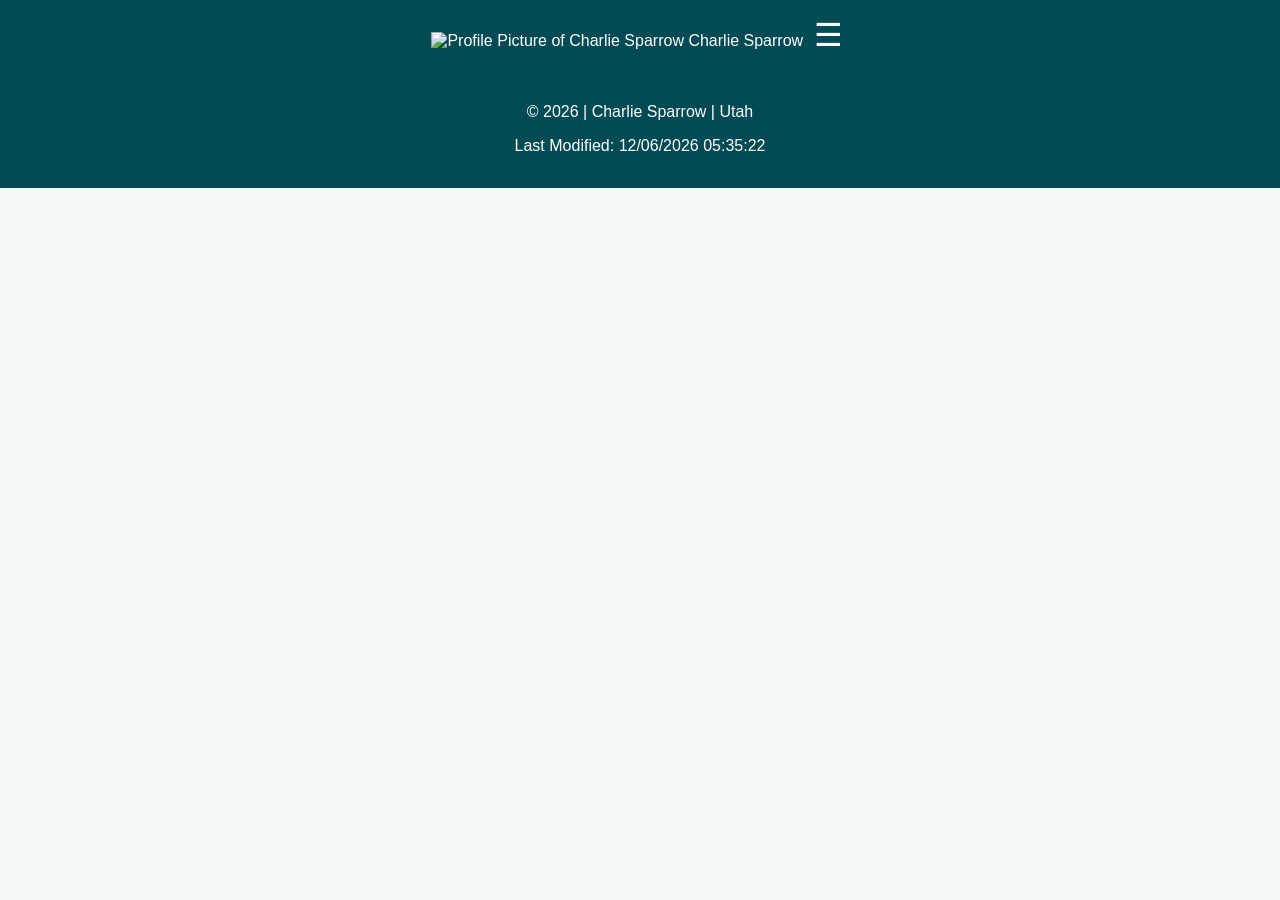
==== index.html @ 71c24eee "Added all necessary files" ====
<!DOCTYPE html>
<html lang="en">
<head>
    <meta charset="UTF-8">
    <meta name="viewport" content="width=device-width, initial-scale=1.0">
    <meta name="description" content="WDD 231 Course Home Page for Charlie Sparrow">
    <meta name="author" content="Charlie Sparrow">
    <title>Course Home Page | Charlie Sparrow</title>
    <link rel="stylesheet" href="styles/normalize.css">
    <link rel="stylesheet" href="styles/small.css">
    <link rel="stylesheet" href="styles/larger.css">
    <script src="scripts/main.js" defer></script>
</head>
<body>
    <header>
        <img src="images/profile.webp" alt="Profile Picture of Charlie Sparrow" width="100" height="100">
        <span>Charlie Sparrow</span>
        <button id="menu-button" aria-label="Open Navigation">☰</button>
    </header>

    <footer>
        <p>&copy; <span id="currentyear"></span> | Charlie Sparrow | Utah</p>
        <p>Last Modified: <span id="lastModified"></span></p>
    </footer>
</body>
</html>
---- styles/small.css ----
/* Color Palette & Fonts */
:root {
    --primary-color: #024b54; 
    --accent-color: #c25c04;  
    --bg-color: #f4f7f7;     
    --card-bg: #ffffff;      
    --text-color: #222222;   
    --completed-color: #c25c04; 
}

body {
    font-family: 'Roboto', sans-serif;
    color: var(--text-color);
    background-color: var(--bg-color);
    margin: 0;
    padding: 0;
}

/* Header & Footer */
header, footer {
    background-color: var(--primary-color);
    color: #ffffff;
    padding: 1rem;
    text-align: center;
}

/* Make sure the hamburger menu button is visible on the dark teal */
#menu-button {
    background: none;
    border: none;
    color: #ffffff;
    font-size: 2rem;
    cursor: pointer;
}

/* Navigation */
#main-nav {
    display: none; 
    flex-direction: column;
    list-style: none;
    padding: 0;
    margin: 0;
    background-color: var(--primary-color);
}

#main-nav a {
    color: #ffffff;
    text-decoration: none;
    padding: 1rem;
    display: block;
    border-bottom: 2px solid transparent; 
    transition: background-color 0.3s, border-color 0.3s;
}

/* Hover effect and Wayfinding using the Orange accent */
#main-nav a:hover, 
#main-nav a.active {
    background-color: rgba(255, 255, 255, 0.1);
    border-bottom: 2px solid var(--accent-color);
    color: var(--accent-color); 
}

/* Course Cards */
.card {
    background: var(--card-bg);
    padding: 1rem;
    margin-bottom: 1rem;
    border-radius: 8px;
    box-shadow: 0 4px 6px rgba(0,0,0,0.1); 
}

.course-card {
    padding: 1rem;
    border: 1px solid #dddddd;
    text-align: center;
    border-radius: 5px;
    background-color: var(--card-bg);
    color: var(--text-color);
    transition: transform 0.2s;
}

/* LO11: Classes Taken - Fills with Orange, text becomes white */
.course-card.completed {
    background-color: var(--completed-color);
    color: #ffffff;
    border-color: var(--completed-color);
}

/* Filter Buttons */
#filter-buttons button {
    background-color: var(--primary-color);
    color: #ffffff;
    border: none;
    padding: 0.5rem 1rem;
    margin: 0.25rem;
    border-radius: 4px;
    cursor: pointer;
}

#filter-buttons button:hover {
    background-color: var(--accent-color);
}
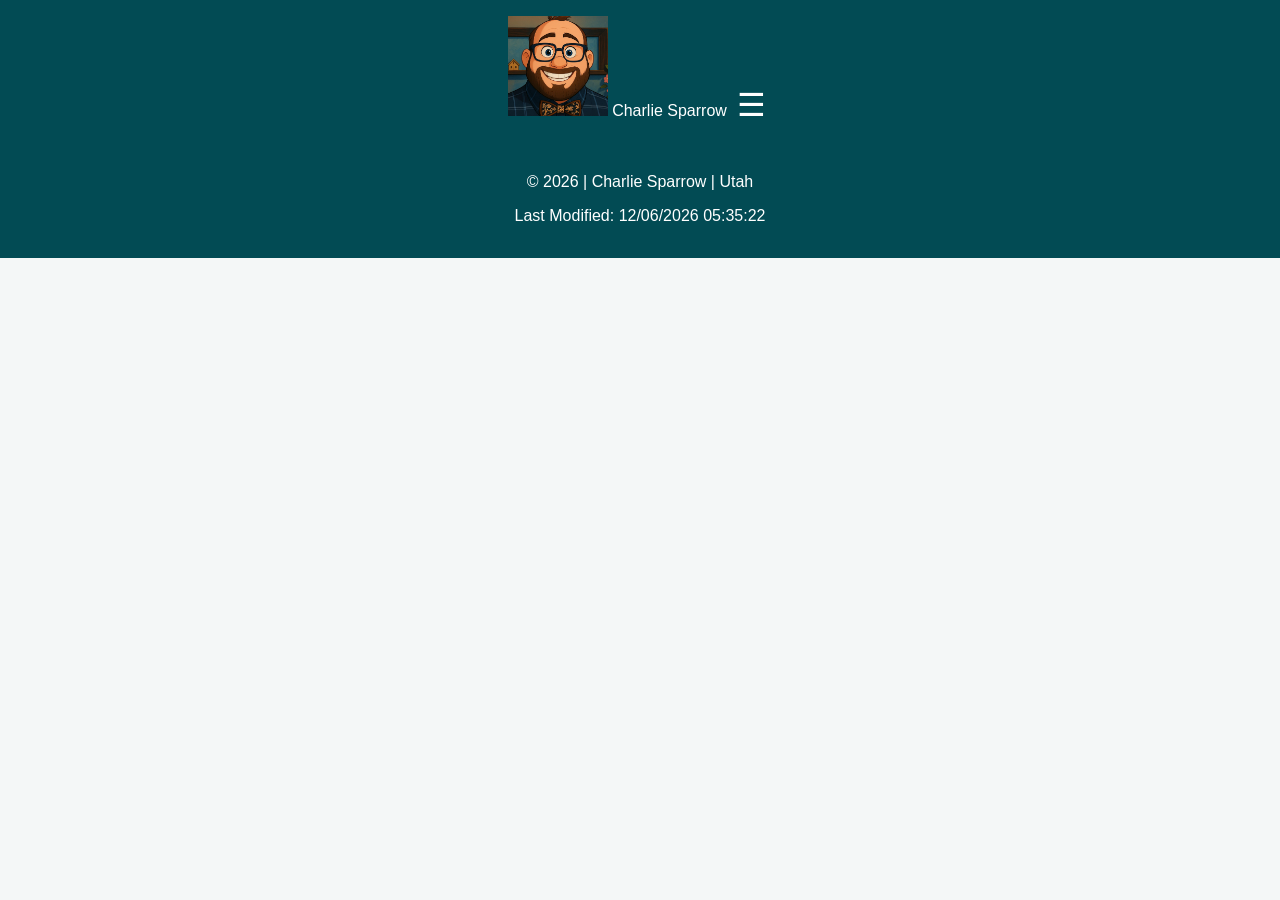
==== commit 74dcea26: "Added profile image" ====
--- a/index.html
+++ b/index.html
@@ -13,7 +13,7 @@
 </head>
 <body>
     <header>
-        <img src="images/profile.webp" alt="Profile Picture of Charlie Sparrow" width="100" height="100">
+        <img src="images/profile.jpg" alt="Profile Picture of Charlie Sparrow" width="100" height="100">
         <span>Charlie Sparrow</span>
         <button id="menu-button" aria-label="Open Navigation">☰</button>
     </header>
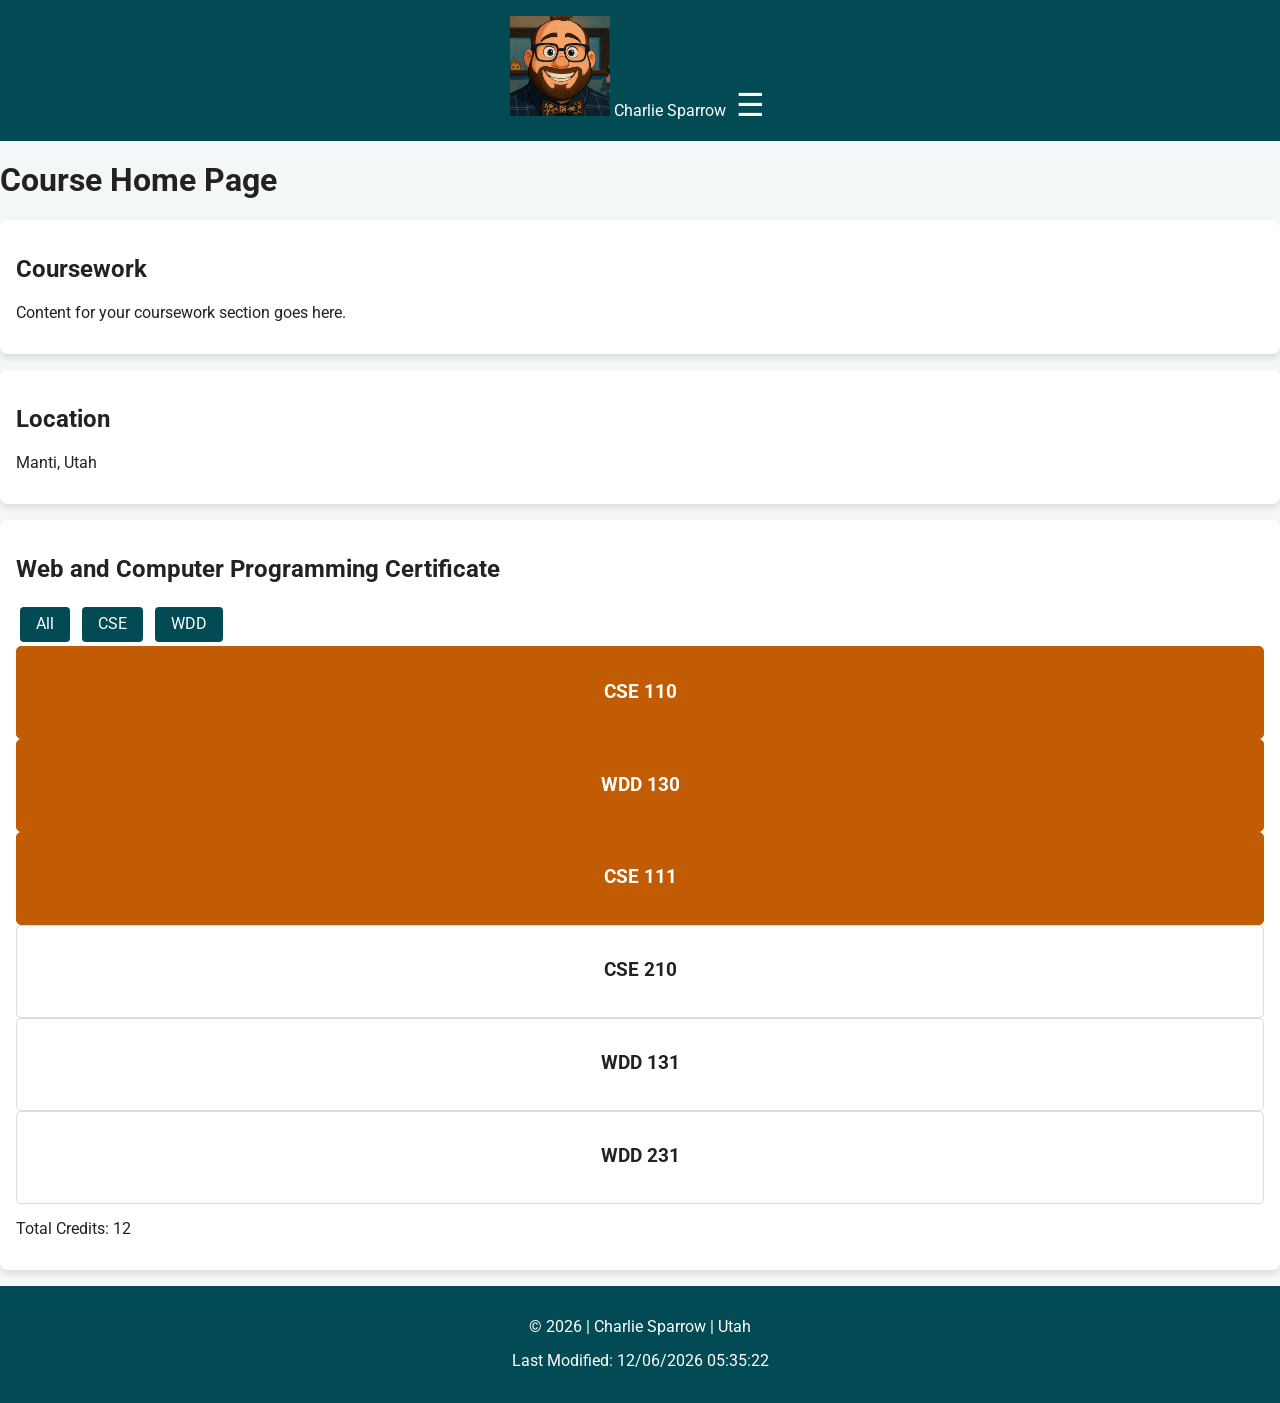
==== commit d719a56f: "Added home page content" ====
--- a/index.html
+++ b/index.html
@@ -3,12 +3,18 @@
 <head>
     <meta charset="UTF-8">
     <meta name="viewport" content="width=device-width, initial-scale=1.0">
-    <meta name="description" content="WDD 231 Course Home Page for Charlie Sparrow">
+    <meta name="description" content="WDD 231 Course Home Page for Charlie Sparrow, featuring coursework, certificates, and web development projects.">
     <meta name="author" content="Charlie Sparrow">
     <title>Course Home Page | Charlie Sparrow</title>
+    
     <link rel="stylesheet" href="styles/normalize.css">
     <link rel="stylesheet" href="styles/small.css">
     <link rel="stylesheet" href="styles/larger.css">
+    
+    <link rel="preconnect" href="https://fonts.googleapis.com">
+    <link rel="preconnect" href="https://fonts.gstatic.com" crossorigin>
+    <link href="https://fonts.googleapis.com/css2?family=Roboto:wght@400;700&display=swap" rel="stylesheet">
+    
     <script src="scripts/main.js" defer></script>
 </head>
 <body>
@@ -18,6 +24,40 @@
         <button id="menu-button" aria-label="Open Navigation">☰</button>
     </header>
 
+    <nav id="main-nav">
+        <a href="#" class="active">Home</a>
+        <a href="chamber/index.html">Chamber</a>
+        <a href="github/index.html">GitHub</a>
+        <a href="final/index.html">Final</a>
+    </nav>
+
+    <main>
+        <h1>Course Home Page</h1>
+        
+        <div class="content-grid">
+            <section class="card">
+                <h2>Coursework</h2>
+                <p>Content for your coursework section goes here.</p>
+            </section>
+
+            <section class="card">
+                <h2>Location</h2>
+                <p>Manti, Utah</p>
+            </section>
+        </div>
+
+        <section class="certificate-section card">
+            <h2>Web and Computer Programming Certificate</h2>
+            <div id="filter-buttons">
+                <button id="btn-all">All</button>
+                <button id="btn-cse">CSE</button>
+                <button id="btn-wdd">WDD</button>
+            </div>
+            <div id="course-container"></div>
+            <p class="credits-display">Total Credits: <span id="credit-total">0</span></p>
+        </section>
+    </main>
+
     <footer>
         <p>&copy; <span id="currentyear"></span> | Charlie Sparrow | Utah</p>
         <p>Last Modified: <span id="lastModified"></span></p>
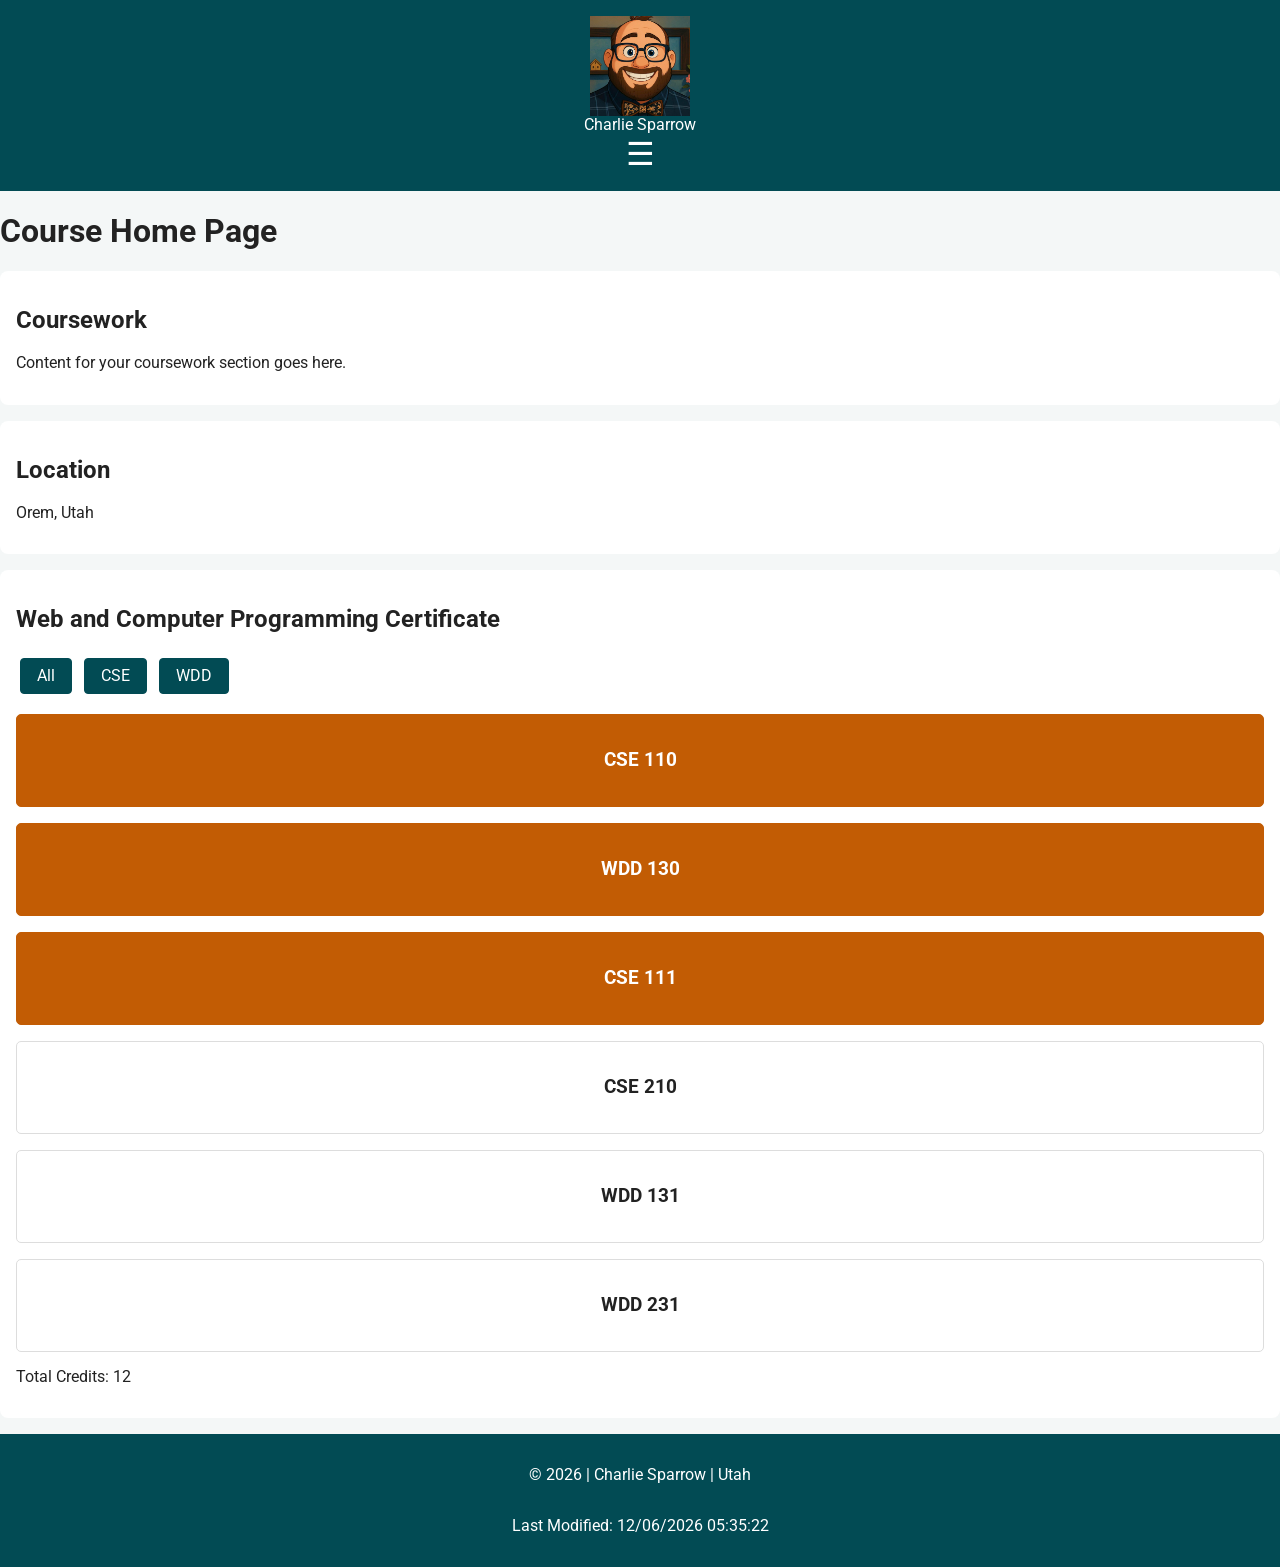
==== commit 54618755: "Fixed small index.html typos" ====
--- a/index.html
+++ b/index.html
@@ -42,7 +42,7 @@
 
             <section class="card">
                 <h2>Location</h2>
-                <p>Manti, Utah</p>
+                <p>Orem, Utah</p>
             </section>
         </div>
 
--- a/styles/small.css
+++ b/styles/small.css
@@ -1,11 +1,12 @@
-/* Color Palette & Fonts */
 :root {
     --primary-color: #024b54; 
     --accent-color: #c25c04;  
-    --bg-color: #f4f7f7;     
-    --card-bg: #ffffff;      
-    --text-color: #222222;   
+    --bg-color: #f4f7f7;      
+    --card-bg: #ffffff;       
+    --text-color: #222222;    
     --completed-color: #c25c04; 
+    --white-color: #ffffff;
+    --transparent-color: #ffffff00;
 }
 
 body {
@@ -16,57 +17,61 @@
     padding: 0;
 }
 
-/* Header & Footer */
 header, footer {
     background-color: var(--primary-color);
-    color: #ffffff;
+    color: var(--white-color);
     padding: 1rem;
     text-align: center;
+    display: flex;
+    flex-direction: column;
+    align-items: center;
 }
 
-/* Make sure the hamburger menu button is visible on the dark teal */
 #menu-button {
-    background: none;
-    border: none;
-    color: #ffffff;
+    background-color: var(--transparent-color);
+    border: 1px solid var(--transparent-color);
+    color: var(--white-color);
     font-size: 2rem;
     cursor: pointer;
 }
 
-/* Navigation */
 #main-nav {
     display: none; 
     flex-direction: column;
-    list-style: none;
-    padding: 0;
-    margin: 0;
     background-color: var(--primary-color);
 }
 
+#main-nav.open {
+    display: flex; 
+}
+
 #main-nav a {
-    color: #ffffff;
+    color: var(--white-color);
     text-decoration: none;
     padding: 1rem;
     display: block;
-    border-bottom: 2px solid transparent; 
-    transition: background-color 0.3s, border-color 0.3s;
+    border-bottom: 2px solid var(--transparent-color);
+    text-align: center;
 }
 
-/* Hover effect and Wayfinding using the Orange accent */
 #main-nav a:hover, 
 #main-nav a.active {
-    background-color: rgba(255, 255, 255, 0.1);
     border-bottom: 2px solid var(--accent-color);
     color: var(--accent-color); 
 }
 
-/* Course Cards */
 .card {
-    background: var(--card-bg);
+    background-color: var(--card-bg);
     padding: 1rem;
     margin-bottom: 1rem;
     border-radius: 8px;
-    box-shadow: 0 4px 6px rgba(0,0,0,0.1); 
+}
+
+#course-container {
+    display: flex;
+    flex-direction: column;
+    gap: 1rem;
+    margin-top: 1rem;
 }
 
 .course-card {
@@ -76,27 +81,24 @@
     border-radius: 5px;
     background-color: var(--card-bg);
     color: var(--text-color);
-    transition: transform 0.2s;
 }
 
-/* LO11: Classes Taken - Fills with Orange, text becomes white */
 .course-card.completed {
     background-color: var(--completed-color);
-    color: #ffffff;
+    color: var(--white-color);
     border-color: var(--completed-color);
 }
 
-/* Filter Buttons */
 #filter-buttons button {
     background-color: var(--primary-color);
-    color: #ffffff;
-    border: none;
+    color: var(--white-color);
+    border: 1px solid var(--primary-color);
     padding: 0.5rem 1rem;
     margin: 0.25rem;
     border-radius: 4px;
-    cursor: pointer;
 }
 
 #filter-buttons button:hover {
     background-color: var(--accent-color);
+    border-color: var(--accent-color);
 }
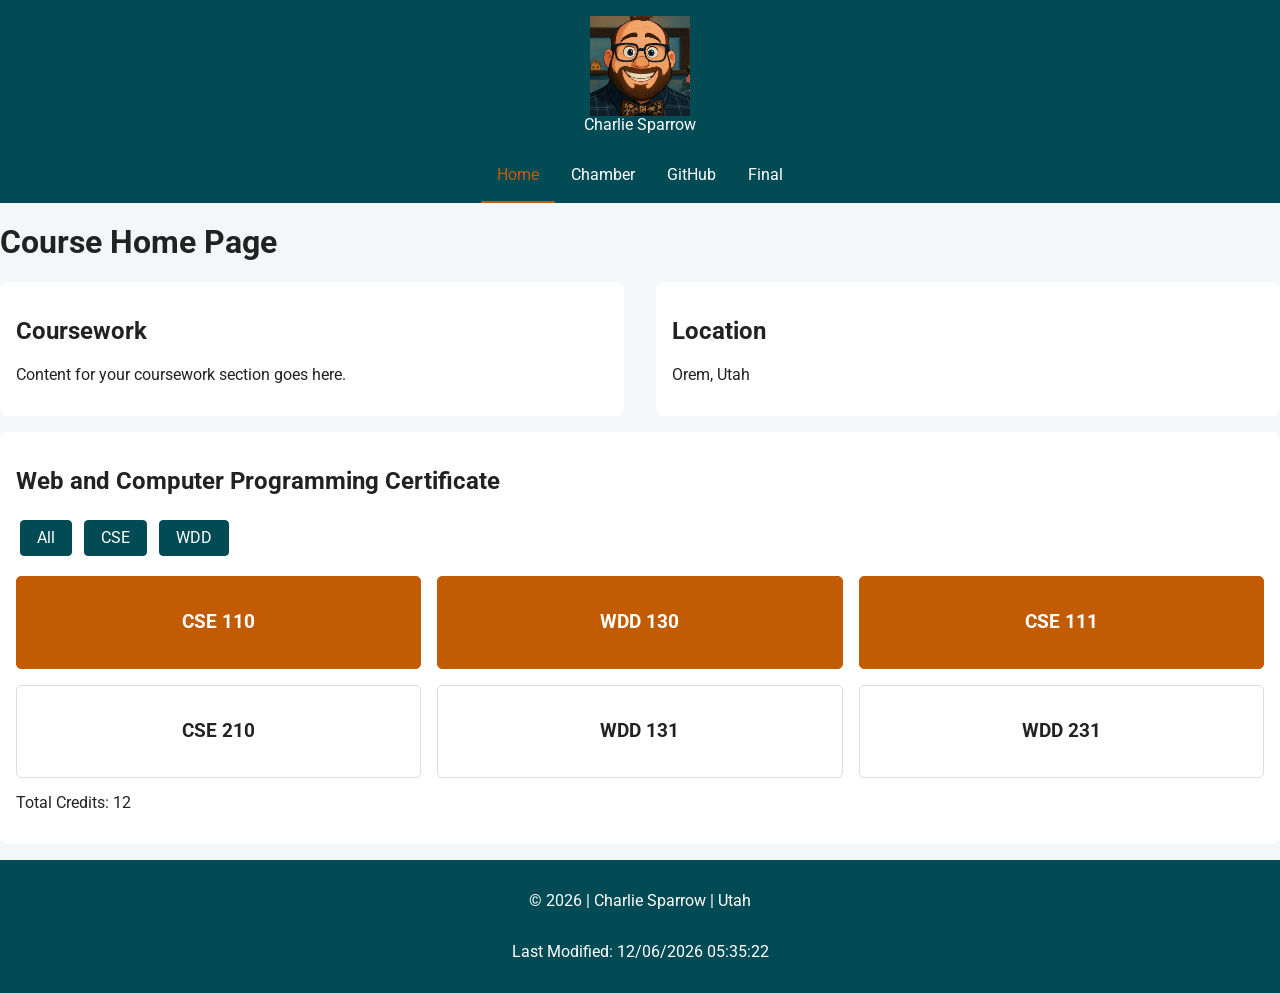
==== commit 8228ef89: "Update last modified date in footer" ====
--- a/index.html
+++ b/index.html
@@ -60,7 +60,7 @@
 
     <footer>
         <p>&copy; <span id="currentyear"></span> | Charlie Sparrow | Utah</p>
-        <p>Last Modified: <span id="lastModified"></span></p>
+        <p>Last Modified: <span id="lastModified">11/7/2026</span></p>
     </footer>
 </body>
-</html>+</html>
--- a/styles/larger.css
+++ b/styles/larger.css
@@ -0,0 +1,23 @@
+@media (min-width: 768px) {
+    #menu-button {
+        display: none;
+    }
+
+    #main-nav {
+        display: flex;
+        flex-direction: row;
+        justify-content: center;
+    }
+
+    .content-grid {
+        display: grid;
+        grid-template-columns: 1fr 1fr;
+        gap: 2rem;
+    }
+
+    #course-container {
+        display: grid;
+        grid-template-columns: repeat(3, 1fr);
+        gap: 1rem;
+    }
+}
